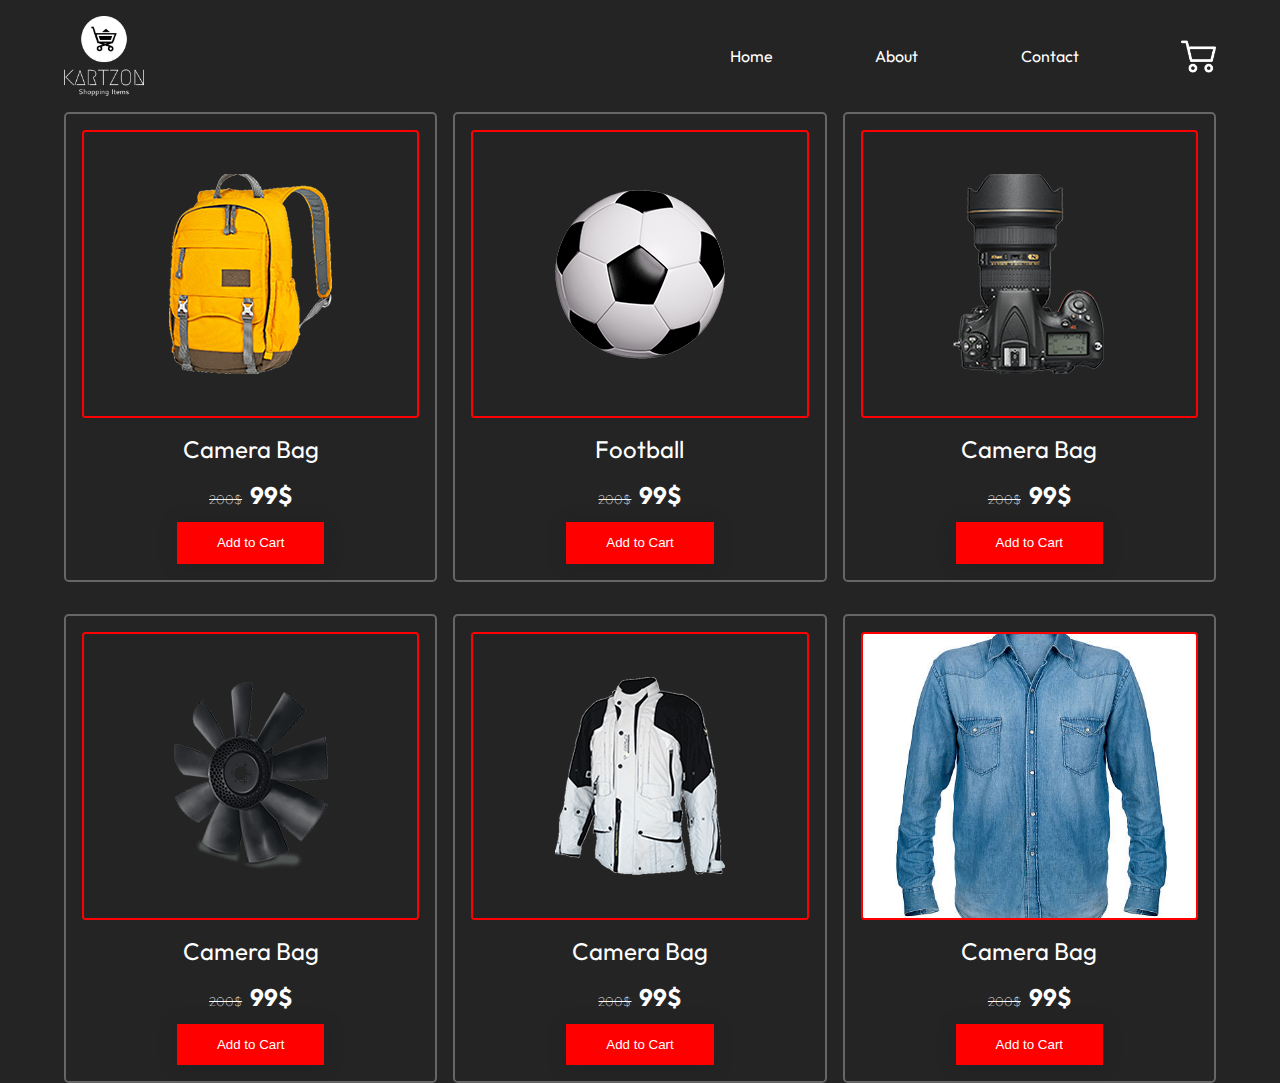
==== index.html @ f1f2d6c9 "initial commit" ====
<!DOCTYPE html>
<html lang="en">
<head>
  <meta charset="UTF-8">
  <meta http-equiv="X-UA-Compatible" content="IE=edge">
  <meta name="viewport" content="width=device-width, initial-scale=1.0">
  <link rel="stylesheet" href="style.css">
  <script src="./main.js"></script>
  <link rel="icon" href="./assets/favicon/favicon.png">
  <title>Kartzon</title>
</head>
<body>

  <header class="sticky">

    <div class=" header container">
      <img src="./assets/favicon/kartzon-logo.png" alt="kartzon" class="logo pointer">
      <nav class="navbar">
        <ul class="nav-list">
          <li class="nav-item pointer">Home</li>
          <li class="nav-item pointer">About</li>
          <li class="nav-item pointer">Contact</li>
        </ul>
        <div class="shopping-cart pointer">
          <img class="shopping-cart_icon" src="./assets/icons/cart.png" alt="cart">
        </div>
        <div class="menu pointer">
          <img class="menu_icon" src="./assets/icons/menu.png" alt="menu toggle">
        </div>
      </nav>
    </div>

  </header>

  <main>
    
    <div class="container">
      <div class="shopping-grid">
        <div class="item">
          <div class="item-image"><img src="./assets/items/bag.png" alt=""></div>
          <h3 class="item-name">Camera Bag</h3>
          <p class="price"><span class="old-price">200$</span>99$</p>
          <button class="cart-btn">Add to Cart</button>
        </div>
        <div class="item">
          <div class="item-image"><img src="./assets/items/ball.png" alt=""></div>
          <h3 class="item-name">Football</h3>
          <p class="price"><span class="old-price">200$</span>99$</p>
          <button class="cart-btn">Add to Cart</button>
        </div>
        <div class="item">
          <div class="item-image"><img src="./assets/items/camera.png" alt=""></div>
          <h3 class="item-name">Camera Bag</h3>
          <p class="price"><span class="old-price">200$</span>99$</p>
          <button class="cart-btn">Add to Cart</button>
        </div>
        <div class="item">
          <div class="item-image"><img src="./assets/items/fan.png" alt=""></div>
          <h3 class="item-name">Camera Bag</h3>
          <p class="price"><span class="old-price">200$</span>99$</p>
          <button class="cart-btn">Add to Cart</button>
        </div>
        <div class="item">
          <div class="item-image"><img src="./assets/items/jacket.png" alt=""></div>
          <h3 class="item-name">Camera Bag</h3>
          <p class="price"><span class="old-price">200$</span>99$</p>
          <button class="cart-btn">Add to Cart</button>
        </div>
        <div class="item">
          <div class="item-image"><img src="./assets/items/shirt.jpg" alt=""></div>
          <h3 class="item-name">Camera Bag</h3>
          <p class="price"><span class="old-price">200$</span>99$</p>
          <button class="cart-btn">Add to Cart</button>
        </div>
      </div>
    </div>

  </main>

</body>
</html>
---- style.css ----
@import url('https://fonts.googleapis.com/css2?family=Outfit:wght@100;300;400;700;900&display=swap');

:root {
  --ff: 'Outfit', sans-serif;
  --bg-dark: rgb(36, 36, 36);
  --outline: rgba(255, 255, 255, 0.3);
}

/* Generatl Styling Start */

*,
*::after,
*::before {
  box-sizing: border-box;
}

html {
  color-scheme: dark;
}

img {
  max-width: 100%;
  display: block;
}

body {
  margin: 0;
  font-family: var(--ff);
  background-color: var(--bg-dark);
}


.container {
  max-width: 1366px;
  width: 90%;
  margin: 0 auto;
}

/* Generatl Styling End */

/* Header Start */

.logo {
  height: 80px;
  aspect-ratio: 1;
}

.sticky {
  position: sticky;
  top: 0;
}

header {
  background-color: var(--bg-dark);
  z-index: 999;
}

.header {
  display: flex;
  justify-content: space-between;
  align-items: center;
  padding: 1rem 0rem;
}

.navbar {
  display: flex;
  align-items: center;
  gap: clamp(1rem, 8vw, 10rem);
}

.nav-list {
  display: flex;
  list-style: none;
  gap: clamp(1rem, 8vw, 10rem);
  margin: 0;
  padding: 0;
}



.shopping-cart_icon {
  width: clamp(20px, 7vw, 35px)
}

.menu {
  display: none;
  width: clamp(20px, 80vw, 40px);
  align-self: end;
}

.nav-item:hover,
.nav-item:active,
.menu:hover,
.menu:focus,
.shopping-cart_icon:hover,
.shopping-cart_icon:focus {
  scale: 1.1;
}

/* Header End */

/* Main Start */
.shopping-grid {
  --min-col-size: 20rem;
  margin: 0 auto;
  display: grid;
  grid-template-columns: repeat(auto-fit, minmax(var(--min-col-size), 1fr));
  /* justify-items: center; */
  gap: 2rem 1rem;
}

.item {
  border: 2px solid var(--outline);
  border-radius: .3rem;
  width: 100%;
  padding: 1rem;
  text-align: center;
  overflow: hidden;
}

.item-name {
  font-weight: 400;
  font-size: 1.5rem;
  /* padding: 1rem; */
  margin: 1rem;
}

.item-image {
  display: grid;
  place-content: center;
  width: 100%;
  height: 18rem;
  border: 2px solid red;
  border-radius: .22em;
  overflow: hidden;
}

.item img {
  object-fit: cover;
}
.item-image:hover > img{
  cursor: pointer;
  scale: 1.1;
}

.price {
  margin: 0;
  margin-block-end: .5em;
  padding: 0;
  font-weight: 700;
  font-size: 1.5rem;
  justify-self: stretch;
}

.old-price {
  font-size: .8125rem;
  font-weight: 100;
  text-decoration: line-through solid #fff 1px;
  padding-inline-end: .5rem;
}

.cart-btn{
  padding: 1em 3em;
  background-color: red;
  border: none;
  box-shadow: 0px 1px 20px 2px rgba(0, 0, 0, 0.1);
}

.cart-btn:hover,
.cart-btn:focus{
  /* background-color: var(--bg-dark); */
  scale: 1.1;
  cursor: pointer;
  box-shadow: 0px 1px 20px 3px rgba(239, 47, 47, 0.3);
}
/* Main End */

/* ==================*/
/*       Utility     */
/* ==================*/

.hide {
  display: none;
}

.pointer {
  cursor: pointer;
}

.shadow {
  box-shadow: 0px 1px 20px 2px rgb(0, 0, 0, .3);
}

/* ==================*/
/* ====Media Query===*/
/* ==================*/

@media (max-width: 500px) {
  .menu {
    display: block;
  }

  .nav-list {
    position: absolute;
    right: 0;
    top: 0;
    flex-direction: column;
    align-items: center;
    background-color: rgba(255, 255, 255, 0.1);
    backdrop-filter: blur(5px);
    width: 60%;
    padding-block: 9rem;
    gap: 4rem;
  }

  .nav-item {
    /* background-color: red;
    padding: 1rem 3rem; */
    /* width: 100%;
    text-align: center; */
  }

}
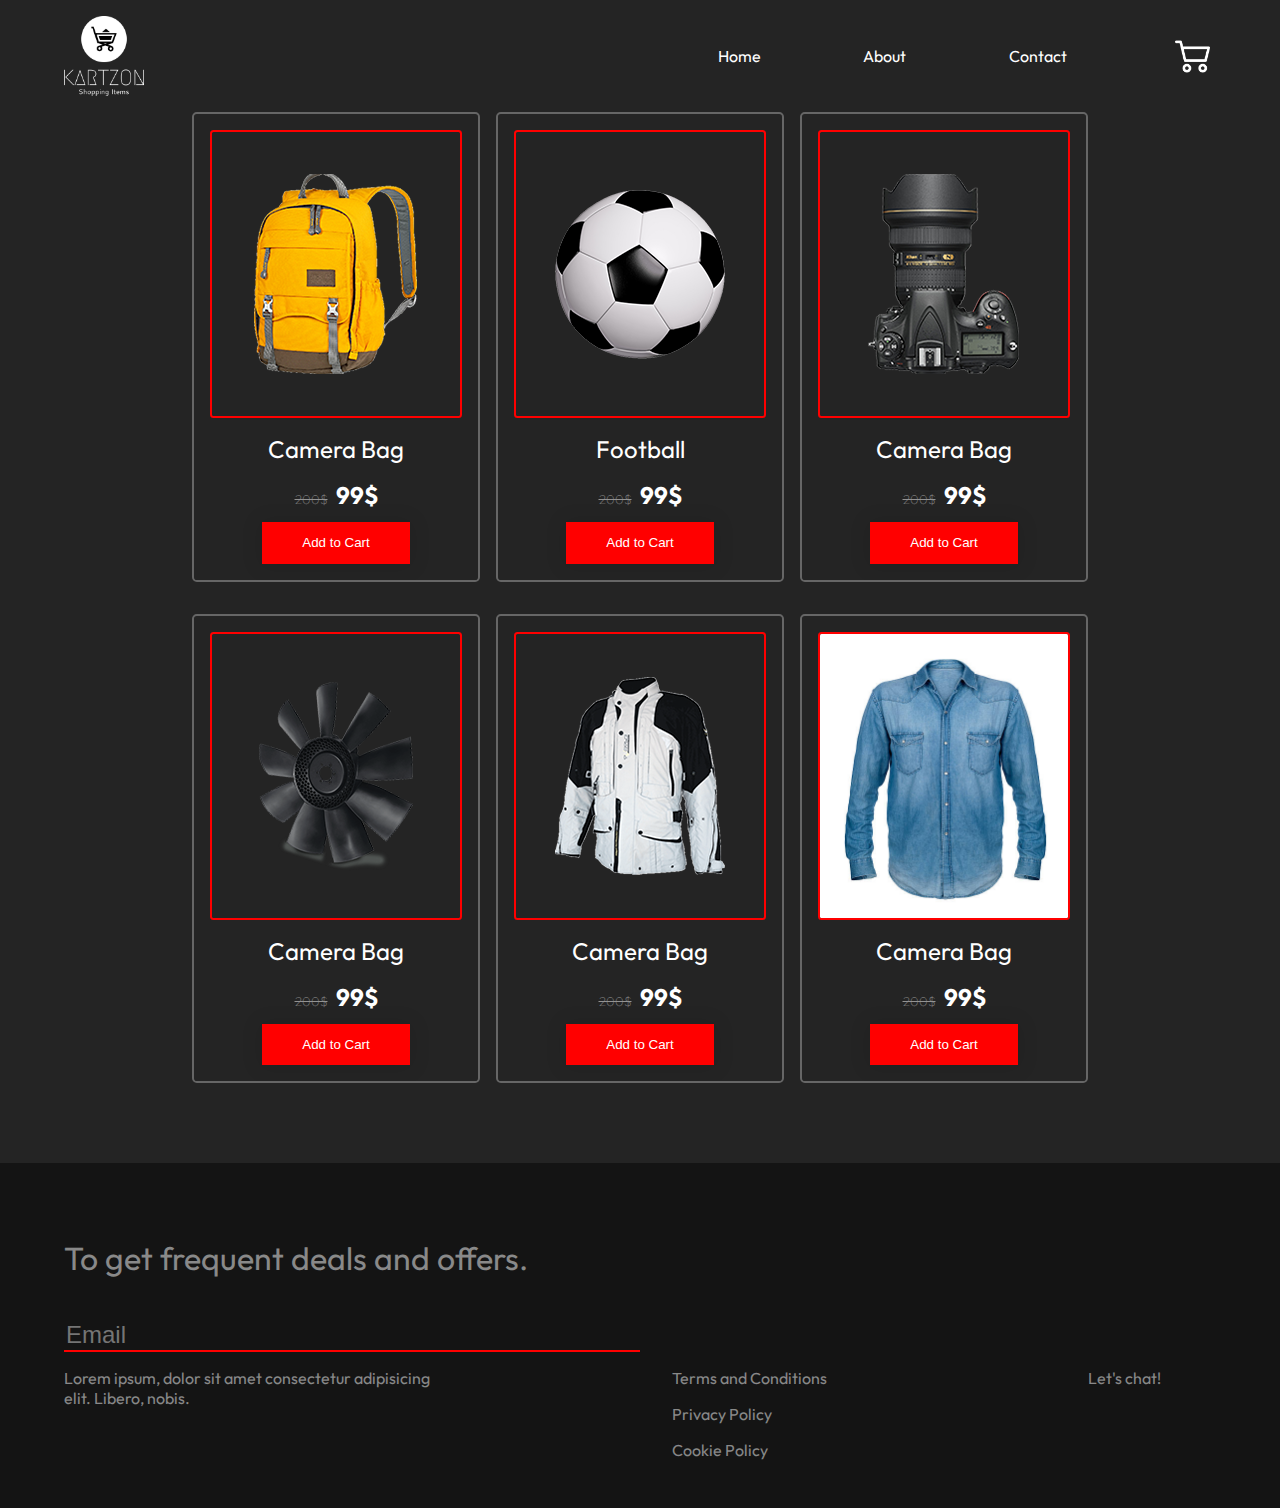
==== commit ae63393a: "added js logic" ====
--- a/index.html
+++ b/index.html
@@ -1,40 +1,46 @@
 <!DOCTYPE html>
 <html lang="en">
+
 <head>
   <meta charset="UTF-8">
   <meta http-equiv="X-UA-Compatible" content="IE=edge">
   <meta name="viewport" content="width=device-width, initial-scale=1.0">
   <link rel="stylesheet" href="style.css">
-  <script src="./main.js"></script>
+  <script src="./main.js" defer></script>
   <link rel="icon" href="./assets/favicon/favicon.png">
   <title>Kartzon</title>
 </head>
+
 <body>
 
+  <!-- Header starts here -->
   <header class="sticky">
 
     <div class=" header container">
       <img src="./assets/favicon/kartzon-logo.png" alt="kartzon" class="logo pointer">
+      
       <nav class="navbar">
-        <ul class="nav-list">
-          <li class="nav-item pointer">Home</li>
-          <li class="nav-item pointer">About</li>
-          <li class="nav-item pointer">Contact</li>
+        <ul class="nav-list" data-visible="false">
+          <li class="nav-item pointer"><a href="Home"></a>Home</li>
+          <li class="nav-item pointer"><a href="About"></a>About</li>
+          <li class="nav-item pointer"><a href="Contact"></a>Contact</li>
         </ul>
-        <div class="shopping-cart pointer">
+        <button class="shopping-cart pointer">
           <img class="shopping-cart_icon" src="./assets/icons/cart.png" alt="cart">
-        </div>
-        <div class="menu pointer">
+        </button>
+        <button class="menu pointer">
           <img class="menu_icon" src="./assets/icons/menu.png" alt="menu toggle">
-        </div>
+        </button>
       </nav>
     </div>
 
   </header>
+  <!-- Header ends here -->
 
+  <!-- Main starts here -->
   <main>
-    
-    <div class="container">
+
+    <div class="container-grid">
       <div class="shopping-grid">
         <div class="item">
           <div class="item-image"><img src="./assets/items/bag.png" alt=""></div>
@@ -76,6 +82,51 @@
     </div>
 
   </main>
+  <!-- Main ends here -->
+
+  <!-- Footer starts here -->
+  <footer class="footer">
+    <div class="container">
+
+      <div class="footer-main">
+
+        <div class="form">
+          <h4>To get frequent deals and offers.</h4>
+          <form action="">
+            <img class="form-submit" src="./assets/icons/paper-plane-solid.svg" alt="">
+            <input type="email" name="email" id="email" class="form-input" placeholder="Email">
+          </form>
+        </div>
+
+        <img class="footer-main_img" src="./assets/footer.png" alt="">
+
+      </div>
+
+      <div class="footer-links">
+        <div class="caption">
+          <p>Lorem ipsum, dolor sit amet consectetur adipisicing elit. Libero, nobis.</p>
+        </div>
+        <div class="policy">
+          <a href=""><p>Terms and Conditions</p></a>
+          <a href=""><p>Privacy Policy</p></a>
+          <a href=""><p>Cookie Policy</p></a>
+        </div>
+        <div class="socials">
+          <p><span>Let's chat!</h4>
+          </p>
+          <div class="social-links">
+            <a href="#"><img src="./assets/icons/square-facebook.svg" alt=""></a>
+            <a href="#"><img src="./assets/icons/square-twitter.svg" alt=""></a>
+            <a href="#"><img src="./assets/icons/square-instagram.svg" alt=""></a>
+            <a href="#"><img src="./assets/icons/linkedin.svg" alt=""></a>
+          </div>
+        </div>
+      </div>
+    </div>
+
+  </footer>
+  <!-- Footer starts here -->
 
 </body>
+
 </html>--- a/style.css
+++ b/style.css
@@ -2,8 +2,10 @@
 
 :root {
   --ff: 'Outfit', sans-serif;
-  --bg-dark: rgb(36, 36, 36);
+  --bg-dark: hsl(0, 0%, 14%);
+  --bg-dark-plus: hsl(0, 0%, 8%);
   --outline: rgba(255, 255, 255, 0.3);
+  --clr-light: rgba(255, 255, 255, 0.5);
 }
 
 /* Generatl Styling Start */
@@ -36,6 +38,12 @@
   margin: 0 auto;
 }
 
+.container-grid {
+  max-width: 1366px;
+  width: 70%;
+  margin: 0 auto;
+}
+
 /* Generatl Styling End */
 
 /* Header Start */
@@ -77,6 +85,11 @@
 }
 
 
+.shopping-cart,
+.menu {
+  background: none;
+  border: none;
+}
 
 .shopping-cart_icon {
   width: clamp(20px, 7vw, 35px)
@@ -86,6 +99,7 @@
   display: none;
   width: clamp(20px, 80vw, 40px);
   align-self: end;
+  z-index: 9999;
 }
 
 .nav-item:hover,
@@ -99,9 +113,12 @@
 
 /* Header End */
 
-/* Main Start */
+/* ==================*/
+/*        Main       */
+/* ==================*/
+
 .shopping-grid {
-  --min-col-size: 20rem;
+  --min-col-size: 18rem;
   margin: 0 auto;
   display: grid;
   grid-template-columns: repeat(auto-fit, minmax(var(--min-col-size), 1fr));
@@ -138,7 +155,8 @@
 .item img {
   object-fit: cover;
 }
-.item-image:hover > img{
+
+.item-image:hover>img {
   cursor: pointer;
   scale: 1.1;
 }
@@ -157,9 +175,10 @@
   font-weight: 100;
   text-decoration: line-through solid #fff 1px;
   padding-inline-end: .5rem;
-}
-
-.cart-btn{
+  opacity: .5;
+}
+
+.cart-btn {
   padding: 1em 3em;
   background-color: red;
   border: none;
@@ -167,21 +186,97 @@
 }
 
 .cart-btn:hover,
-.cart-btn:focus{
+.cart-btn:focus {
   /* background-color: var(--bg-dark); */
   scale: 1.1;
   cursor: pointer;
   box-shadow: 0px 1px 20px 3px rgba(239, 47, 47, 0.3);
 }
+
 /* Main End */
 
+
+/* ==================*/
+/*       Footer      */
+/* ==================*/
+
+.footer {
+  margin-top: 5rem;
+  padding-block: 2rem;
+  background-color: var(--bg-dark-plus);
+}
+
+.footer-main {
+  display: flex;
+  justify-content: space-between;
+  align-items: center;
+  gap: clamp(3rem, 10vw, 7rem);
+  color: var(--clr-light);
+}
+
+.footer-main_img {
+  width: min(400px, 40%)
+}
+
+.form {
+  width: 50%;
+}
+
+.form>h4 {
+  font-size: 2rem;
+  font-weight: 400;
+}
+
+form {
+  position: relative;
+  border-bottom: 2px solid red;
+  padding-right: 2.5rem;
+  /* padding-left: 1rem; */
+}
+
+.form-submit {
+  position: absolute;
+  right: 0px;
+  height: 1.5rem;
+  filter: invert(48%) sepia(79%) saturate(900%) hue-rotate(206deg) brightness(100%) contrast(119%);
+}
+
+.form-input {
+  outline: none;
+  border: 0;
+  background-color: transparent;
+  font-size: 1.5rem;
+  width: 100%;
+  color: var(--clr-light);
+}
+
+.footer-links {
+  display: grid;
+  grid-template-columns: repeat(3, 1fr);
+  justify-items: flex-end;
+  color: var(--clr-light);
+  gap: 1rem;
+}
+
+.policy>a {
+  color: var(--clr-light);
+  text-decoration: none;
+}
+
+.social-links {
+  display: flex;
+  gap: 1rem;
+}
+
+.social-links img {
+  width: 20px;
+}
+
 /* ==================*/
 /*       Utility     */
 /* ==================*/
 
-.hide {
-  display: none;
-}
+
 
 .pointer {
   cursor: pointer;
@@ -196,23 +291,37 @@
 /* ==================*/
 
 @media (max-width: 500px) {
+
+  .container-grid {
+    width: 100%;
+  }
+
   .menu {
     display: block;
   }
 
   .nav-list {
-    position: absolute;
+    position: fixed;
     right: 0;
     top: 0;
+    z-index: 9999;
+
     flex-direction: column;
     align-items: center;
+    gap: 4rem;
+    padding-block: 9rem;
+    width: 60%;
+
     background-color: rgba(255, 255, 255, 0.1);
     backdrop-filter: blur(5px);
-    width: 60%;
-    padding-block: 9rem;
-    gap: 4rem;
-  }
-
+
+    transform: translateX(100%);
+    transition: transform 450ms ease-in-out;
+  }
+
+  .nav-list[data-visible="true"]{
+    transform: translateX(0%);
+  }
   .nav-item {
     /* background-color: red;
     padding: 1rem 3rem; */
@@ -220,4 +329,22 @@
     text-align: center; */
   }
 
+
+  .footer-main {
+    flex-direction: column;
+  }
+
+  .form {
+    width: 100%;
+  }
+
+  .footer-links {
+    grid-template-columns: auto;
+    justify-items: center;
+    text-align: center;
+  }
+
+  .show {
+    display: block;
+  }
 }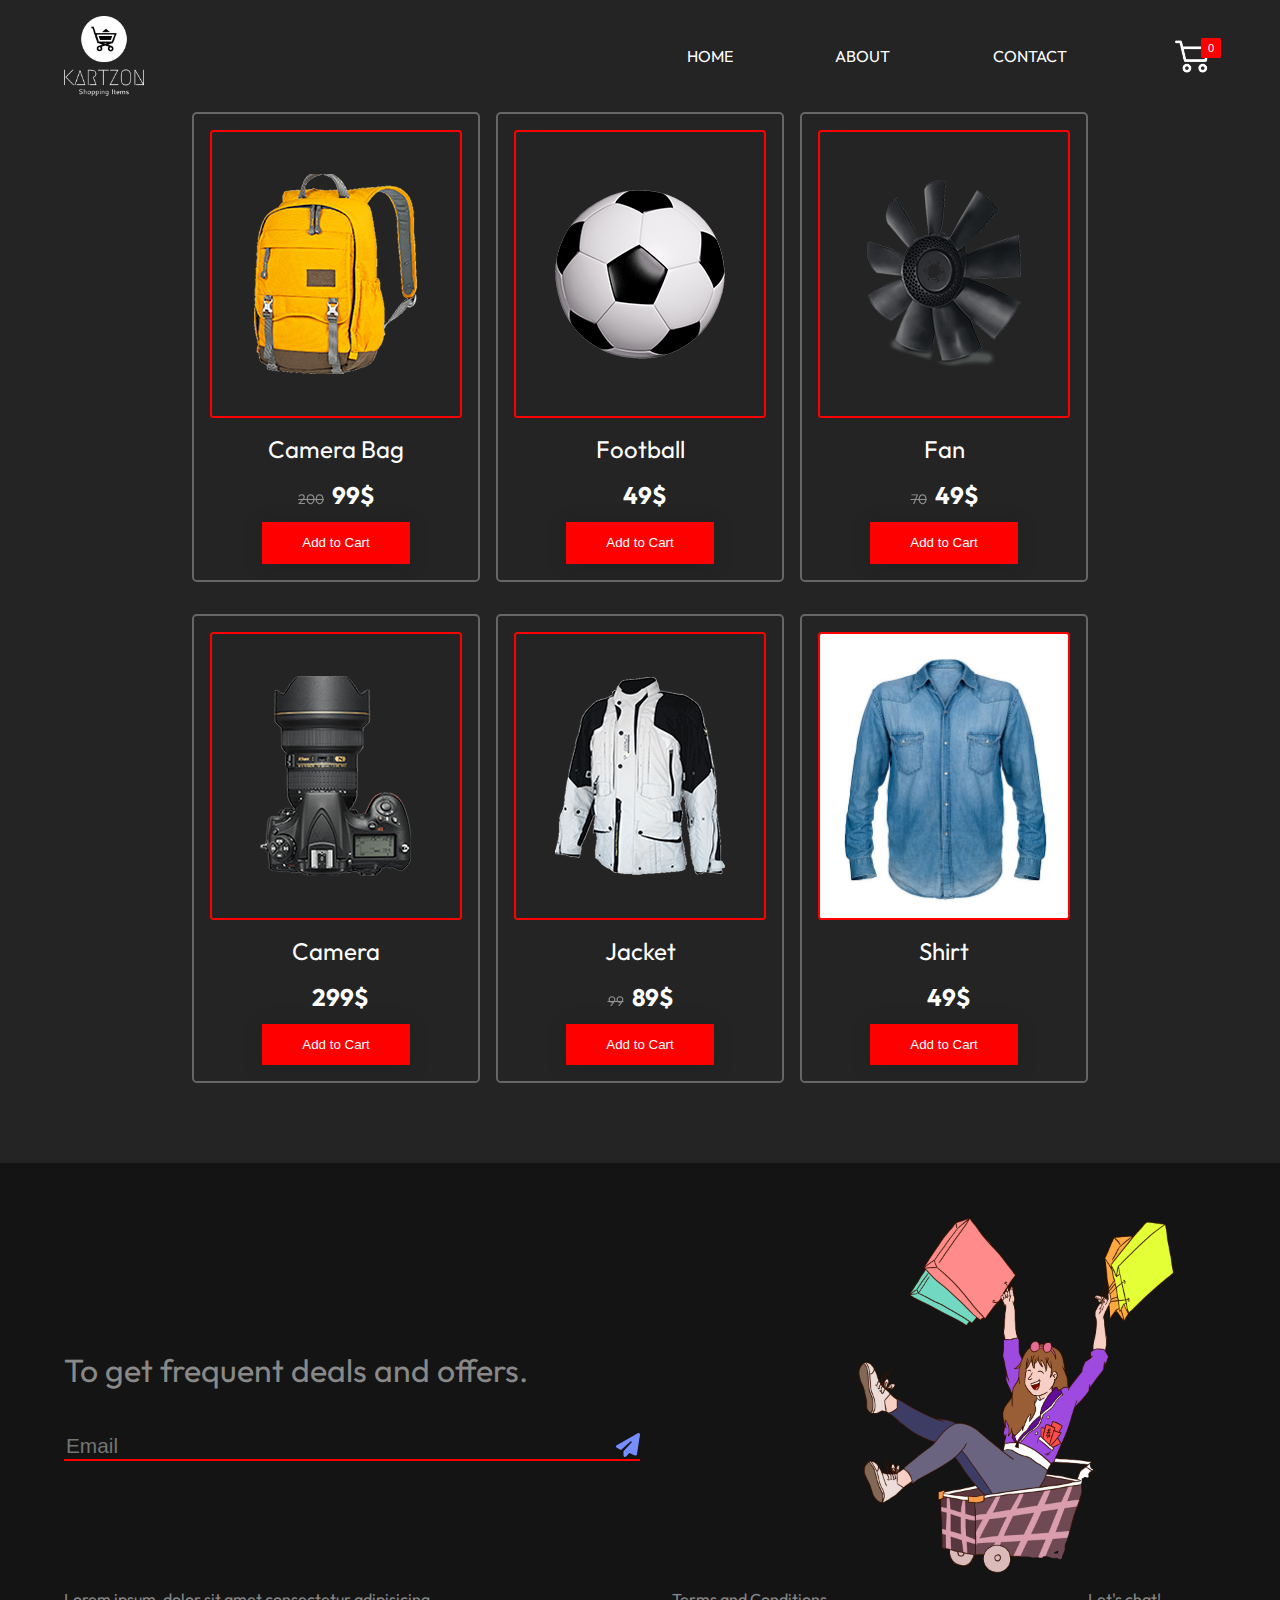
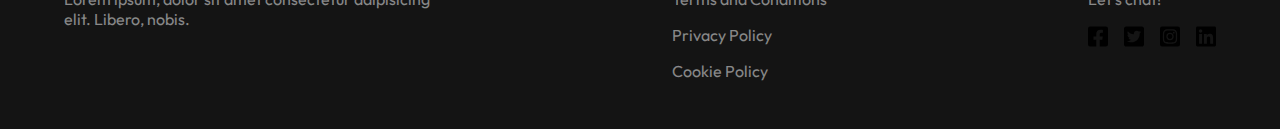
==== commit 82b1a27e: "completed index page" ====
--- a/index.html
+++ b/index.html
@@ -7,6 +7,7 @@
   <meta name="viewport" content="width=device-width, initial-scale=1.0">
   <link rel="stylesheet" href="style.css">
   <script src="./main.js" defer></script>
+  <script src="./database.js"></script>
   <link rel="icon" href="./assets/favicon/favicon.png">
   <title>Kartzon</title>
 </head>
@@ -21,12 +22,12 @@
       
       <nav class="navbar">
         <ul class="nav-list" data-visible="false">
-          <li class="nav-item pointer"><a href="Home"></a>Home</li>
-          <li class="nav-item pointer"><a href="About"></a>About</li>
-          <li class="nav-item pointer"><a href="Contact"></a>Contact</li>
+          <li class="nav-item pointer"><a href="#">Home</a></li>
+          <li class="nav-item pointer"><a href="#">About</a></li>
+          <li class="nav-item pointer"><a href="#footer">Contact</a></li>
         </ul>
-        <button class="shopping-cart pointer">
-          <img class="shopping-cart_icon" src="./assets/icons/cart.png" alt="cart">
+        <button class="shopping-cart pointer" data-cart-items = "0" data-shopping-cart>
+          <a href="./cart.html"><img class="shopping-cart_icon" src="./assets/icons/cart.png" alt="cart"></a>
         </button>
         <button class="menu pointer">
           <img class="menu_icon" src="./assets/icons/menu.png" alt="menu toggle">
@@ -42,42 +43,12 @@
 
     <div class="container-grid">
       <div class="shopping-grid">
-        <div class="item">
+        <!-- <div class="item">
           <div class="item-image"><img src="./assets/items/bag.png" alt=""></div>
           <h3 class="item-name">Camera Bag</h3>
           <p class="price"><span class="old-price">200$</span>99$</p>
           <button class="cart-btn">Add to Cart</button>
-        </div>
-        <div class="item">
-          <div class="item-image"><img src="./assets/items/ball.png" alt=""></div>
-          <h3 class="item-name">Football</h3>
-          <p class="price"><span class="old-price">200$</span>99$</p>
-          <button class="cart-btn">Add to Cart</button>
-        </div>
-        <div class="item">
-          <div class="item-image"><img src="./assets/items/camera.png" alt=""></div>
-          <h3 class="item-name">Camera Bag</h3>
-          <p class="price"><span class="old-price">200$</span>99$</p>
-          <button class="cart-btn">Add to Cart</button>
-        </div>
-        <div class="item">
-          <div class="item-image"><img src="./assets/items/fan.png" alt=""></div>
-          <h3 class="item-name">Camera Bag</h3>
-          <p class="price"><span class="old-price">200$</span>99$</p>
-          <button class="cart-btn">Add to Cart</button>
-        </div>
-        <div class="item">
-          <div class="item-image"><img src="./assets/items/jacket.png" alt=""></div>
-          <h3 class="item-name">Camera Bag</h3>
-          <p class="price"><span class="old-price">200$</span>99$</p>
-          <button class="cart-btn">Add to Cart</button>
-        </div>
-        <div class="item">
-          <div class="item-image"><img src="./assets/items/shirt.jpg" alt=""></div>
-          <h3 class="item-name">Camera Bag</h3>
-          <p class="price"><span class="old-price">200$</span>99$</p>
-          <button class="cart-btn">Add to Cart</button>
-        </div>
+        </div> -->
       </div>
     </div>
 
@@ -85,7 +56,7 @@
   <!-- Main ends here -->
 
   <!-- Footer starts here -->
-  <footer class="footer">
+  <footer class="footer" id ="footer">
     <div class="container">
 
       <div class="footer-main">
@@ -93,7 +64,7 @@
         <div class="form">
           <h4>To get frequent deals and offers.</h4>
           <form action="">
-            <img class="form-submit" src="./assets/icons/paper-plane-solid.svg" alt="">
+            <img class="form-submit pointer" src="./assets/icons/paper-plane-solid.svg" alt="">
             <input type="email" name="email" id="email" class="form-input" placeholder="Email">
           </form>
         </div>
--- a/style.css
+++ b/style.css
@@ -18,6 +18,7 @@
 
 html {
   color-scheme: dark;
+  scroll-behavior: smooth;
 }
 
 img {
@@ -83,21 +84,26 @@
   margin: 0;
   padding: 0;
 }
-
+.nav-list a{
+  text-decoration: none;
+  color: #fff;
+  text-transform: uppercase;
+}
 
 .shopping-cart,
 .menu {
   background: none;
   border: none;
+  position: relative;
 }
 
 .shopping-cart_icon {
-  width: clamp(20px, 7vw, 35px)
+  width: clamp(20px, 7vw, 35px);
 }
 
 .menu {
   display: none;
-  width: clamp(20px, 80vw, 40px);
+  width: clamp(20px, 10vw, 60px);
   align-self: end;
   z-index: 9999;
 }
@@ -107,10 +113,23 @@
 .menu:hover,
 .menu:focus,
 .shopping-cart_icon:hover,
-.shopping-cart_icon:focus {
+.shopping-cart_icon:focus{
   scale: 1.1;
 }
 
+.shopping-cart::after{
+  content: attr(data-cart-items);
+  position: absolute;
+  top: 0px;
+  right: -5px;
+  width: 20px;
+  aspect-ratio: 1;
+  background-color: red;
+  border-radius: .1rem;
+  display: grid;
+  place-content: center;
+  font-size: .7rem;
+}
 /* Header End */
 
 /* ==================*/
@@ -136,6 +155,7 @@
 }
 
 .item-name {
+  text-transform: capitalize;
   font-weight: 400;
   font-size: 1.5rem;
   /* padding: 1rem; */
@@ -158,6 +178,7 @@
 
 .item-image:hover>img {
   cursor: pointer;
+  transition: scale 500ms ease-in-out;
   scale: 1.1;
 }
 
@@ -171,8 +192,8 @@
 }
 
 .old-price {
-  font-size: .8125rem;
-  font-weight: 100;
+  font-size: .875rem;
+  font-weight: 300;
   text-decoration: line-through solid #fff 1px;
   padding-inline-end: .5rem;
   opacity: .5;
@@ -185,8 +206,7 @@
   box-shadow: 0px 1px 20px 2px rgba(0, 0, 0, 0.1);
 }
 
-.cart-btn:hover,
-.cart-btn:focus {
+.cart-btn:hover {
   /* background-color: var(--bg-dark); */
   scale: 1.1;
   cursor: pointer;
@@ -215,7 +235,9 @@
 }
 
 .footer-main_img {
-  width: min(400px, 40%)
+  width: min(400px, 40%);
+  pointer-events: none;
+  user-select: none;
 }
 
 .form {
@@ -245,7 +267,7 @@
   outline: none;
   border: 0;
   background-color: transparent;
-  font-size: 1.5rem;
+  font-size: 1.3rem;
   width: 100%;
   color: var(--clr-light);
 }
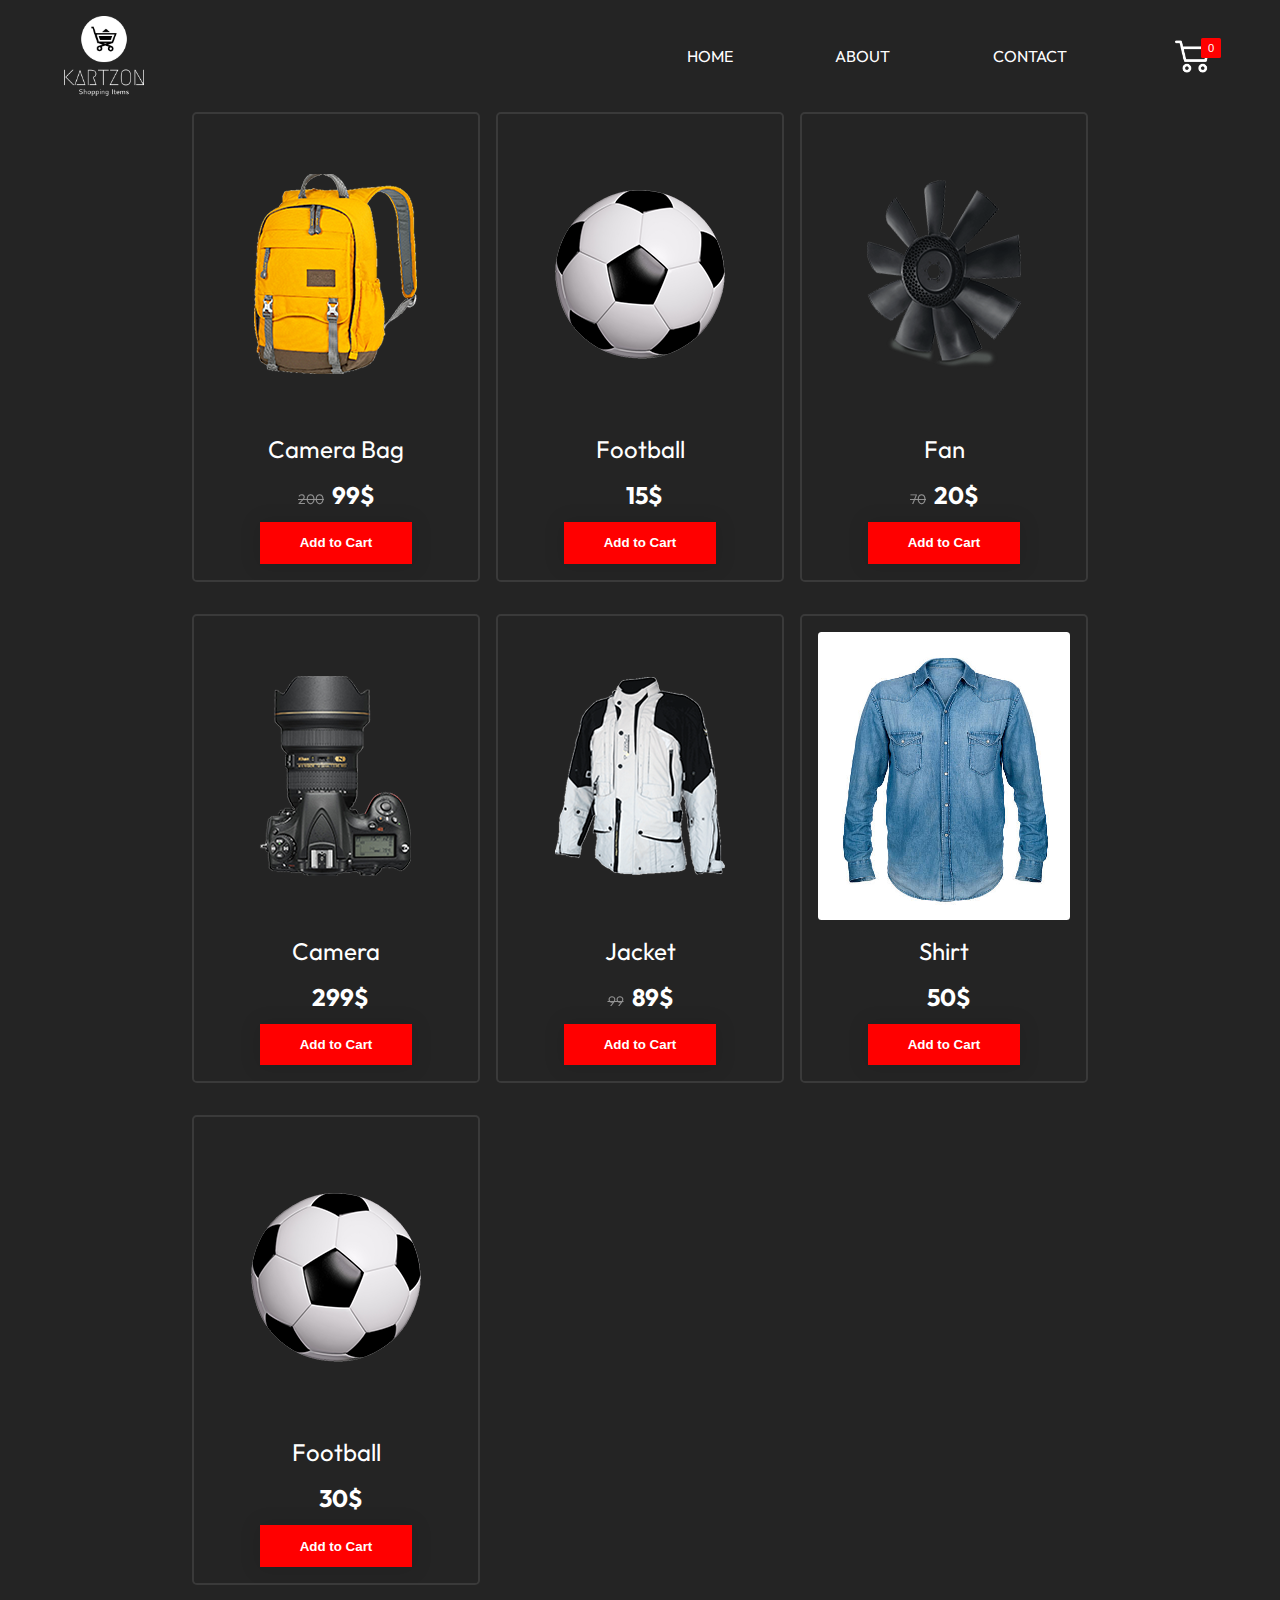
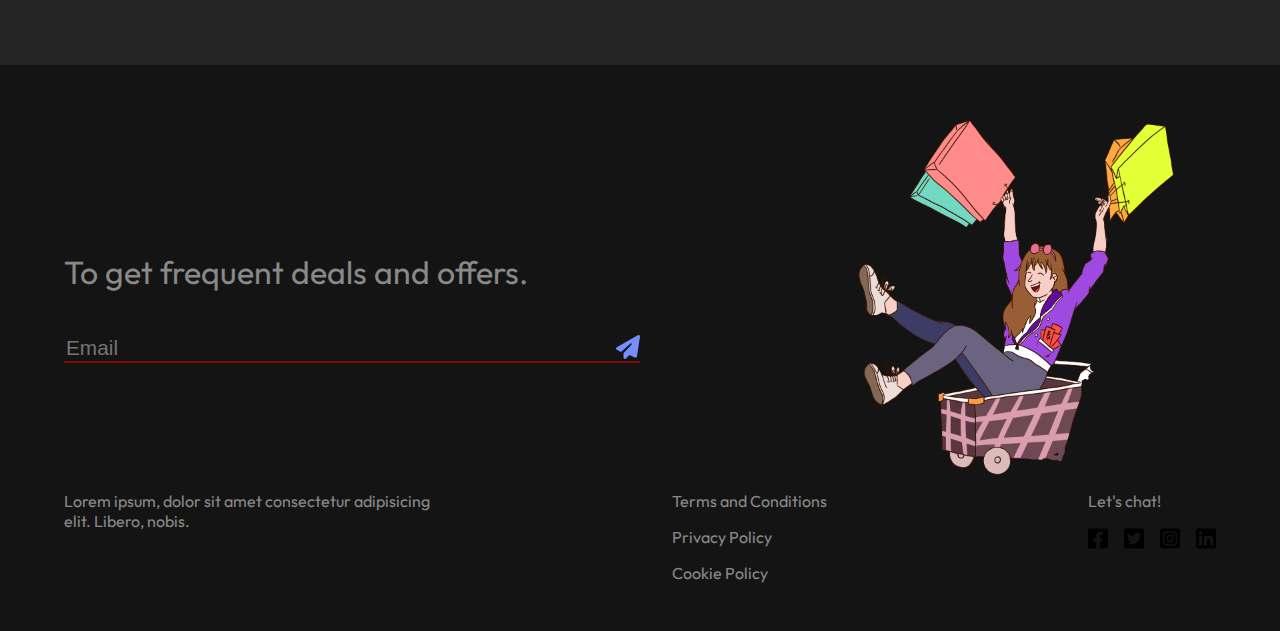
==== commit 1f715baf: "alignment changes to cart.html" ====
--- a/index.html
+++ b/index.html
@@ -18,7 +18,7 @@
   <header class="sticky">
 
     <div class=" header container">
-      <img src="./assets/favicon/kartzon-logo.png" alt="kartzon" class="logo pointer">
+      <a href="./index.html"><img src="./assets/favicon/kartzon-logo.png" alt="kartzon" class="logo pointer"></a>
       
       <nav class="navbar">
         <ul class="nav-list" data-visible="false">
@@ -86,10 +86,10 @@
           <p><span>Let's chat!</h4>
           </p>
           <div class="social-links">
-            <a href="#"><img src="./assets/icons/square-facebook.svg" alt=""></a>
-            <a href="#"><img src="./assets/icons/square-twitter.svg" alt=""></a>
-            <a href="#"><img src="./assets/icons/square-instagram.svg" alt=""></a>
-            <a href="#"><img src="./assets/icons/linkedin.svg" alt=""></a>
+            <a href="https://github.com/Anugrahanu03/Shopping-Cart"><img src="./assets/icons/square-facebook.svg" alt=""></a>
+            <a href="https://github.com/Anugrahanu03/Shopping-Cart"><img src="./assets/icons/square-twitter.svg" alt=""></a>
+            <a href="https://github.com/Anugrahanu03/Shopping-Cart"><img src="./assets/icons/square-instagram.svg" alt=""></a>
+            <a href="https://github.com/Anugrahanu03/Shopping-Cart"><img src="./assets/icons/linkedin.svg" alt=""></a>
           </div>
         </div>
       </div>
--- a/style.css
+++ b/style.css
@@ -4,7 +4,7 @@
   --ff: 'Outfit', sans-serif;
   --bg-dark: hsl(0, 0%, 14%);
   --bg-dark-plus: hsl(0, 0%, 8%);
-  --outline: rgba(255, 255, 255, 0.3);
+  --outline: rgba(255, 255, 255, 0.1);
   --clr-light: rgba(255, 255, 255, 0.5);
 }
 
@@ -167,7 +167,7 @@
   place-content: center;
   width: 100%;
   height: 18rem;
-  border: 2px solid red;
+  /* border: 2px solid red; */
   border-radius: .22em;
   overflow: hidden;
 }
@@ -201,6 +201,9 @@
 
 .cart-btn {
   padding: 1em 3em;
+  max-width: 70%;
+  min-width: 60%;
+  font-weight: 700;
   background-color: red;
   border: none;
   box-shadow: 0px 1px 20px 2px rgba(0, 0, 0, 0.1);
@@ -251,7 +254,7 @@
 
 form {
   position: relative;
-  border-bottom: 2px solid red;
+  border-bottom: 2px solid rgba(255, 0, 0, 0.456);
   padding-right: 2.5rem;
   /* padding-left: 1rem; */
 }
@@ -272,6 +275,11 @@
   color: var(--clr-light);
 }
 
+form:has(.form-input:not(:placeholder-shown)) {
+border-color: hsl(220, 20%, 50%);
+}
+
+
 .footer-links {
   display: grid;
   grid-template-columns: repeat(3, 1fr);
@@ -298,14 +306,17 @@
 /*       Utility     */
 /* ==================*/
 
-
-
 .pointer {
   cursor: pointer;
 }
 
 .shadow {
   box-shadow: 0px 1px 20px 2px rgb(0, 0, 0, .3);
+}
+
+.non-clickable{
+  background-color: #02c39a;
+  pointer-events: none;
 }
 
 /* ==================*/
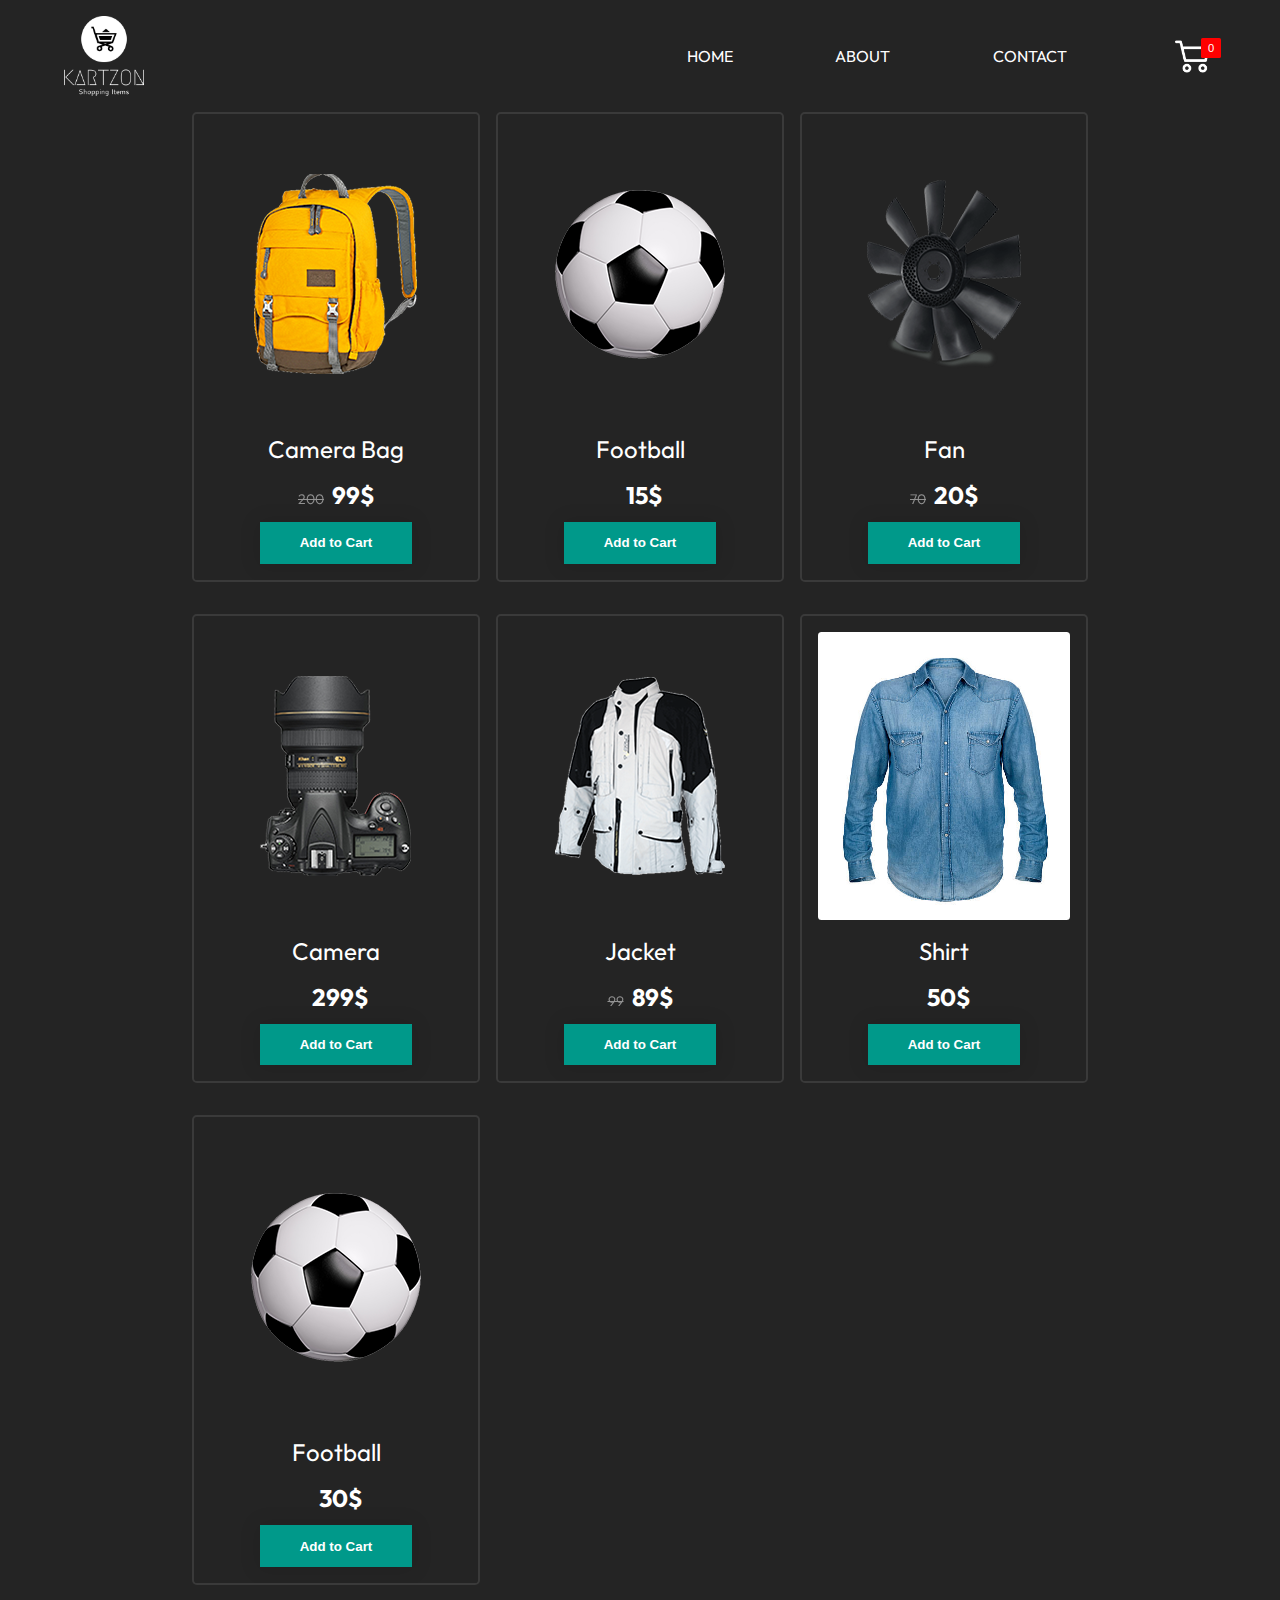
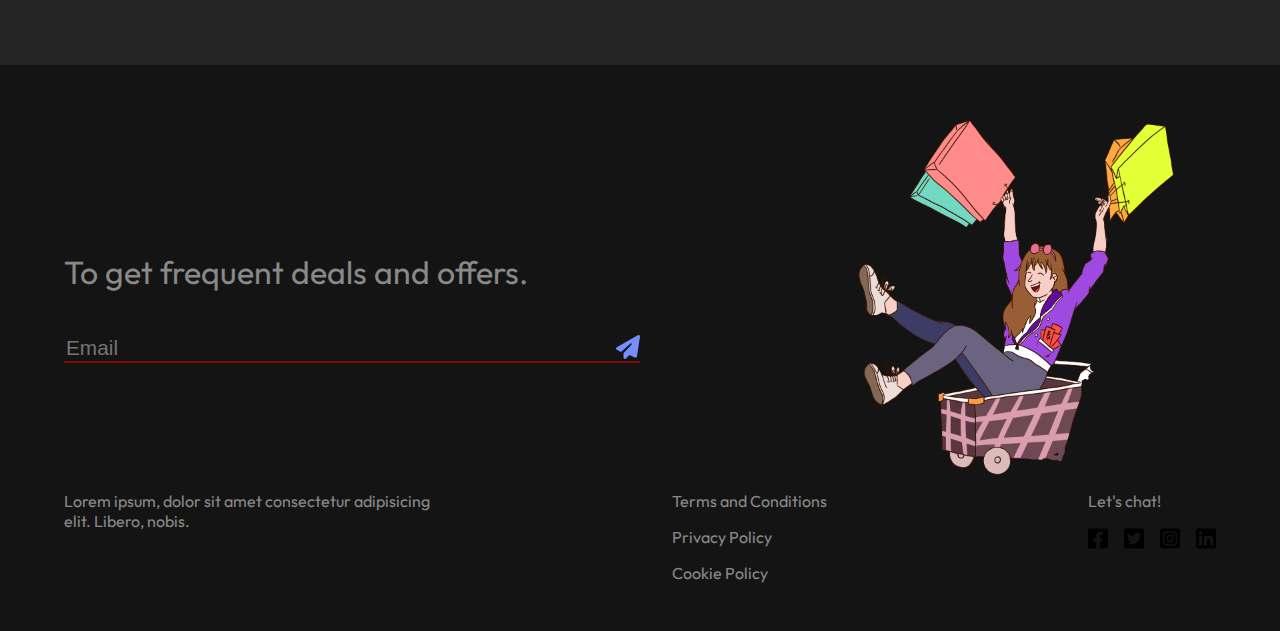
==== commit d08627c4: "link contact page" ====
--- a/index.html
+++ b/index.html
@@ -23,8 +23,8 @@
       <nav class="navbar">
         <ul class="nav-list" data-visible="false">
           <li class="nav-item pointer"><a href="#">Home</a></li>
-          <li class="nav-item pointer"><a href="#">About</a></li>
-          <li class="nav-item pointer"><a href="#footer">Contact</a></li>
+          <li class="nav-item pointer"><a href="#footer">About</a></li>
+          <li class="nav-item pointer"><a href="./contact.html">Contact</a></li>
         </ul>
         <button class="shopping-cart pointer" data-cart-items = "0" data-shopping-cart>
           <a href="./cart.html"><img class="shopping-cart_icon" src="./assets/icons/cart.png" alt="cart"></a>
--- a/style.css
+++ b/style.css
@@ -204,7 +204,7 @@
   max-width: 70%;
   min-width: 60%;
   font-weight: 700;
-  background-color: red;
+  background-color: hsl(174, 100%, 30%);
   border: none;
   box-shadow: 0px 1px 20px 2px rgba(0, 0, 0, 0.1);
 }
@@ -213,7 +213,7 @@
   /* background-color: var(--bg-dark); */
   scale: 1.1;
   cursor: pointer;
-  box-shadow: 0px 1px 20px 3px rgba(239, 47, 47, 0.3);
+  /* box-shadow: 0px 1px 20px 3px rgba(239, 47, 47, 0.3); */
 }
 
 /* Main End */
@@ -315,7 +315,7 @@
 }
 
 .non-clickable{
-  background-color: #02c39a;
+  background-color: hsl(175, 100%, 20%);
   pointer-events: none;
 }
 
